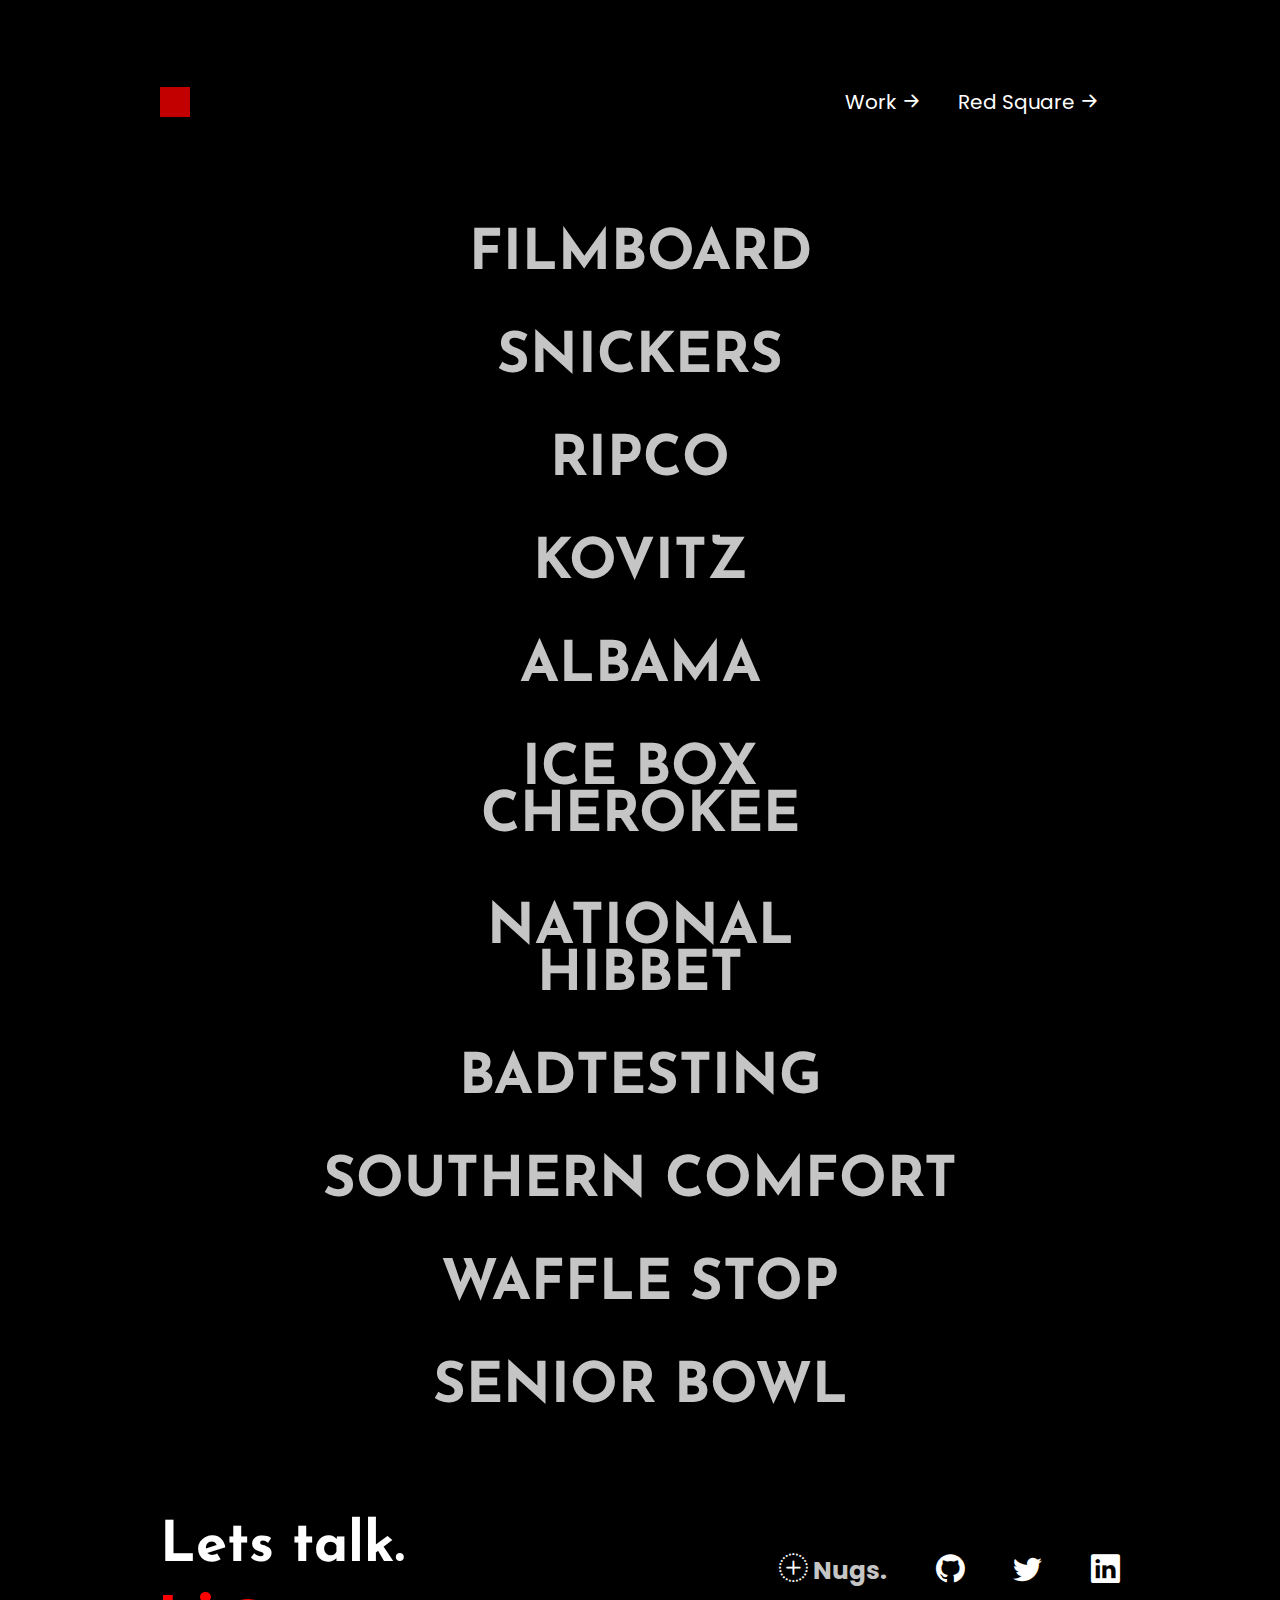
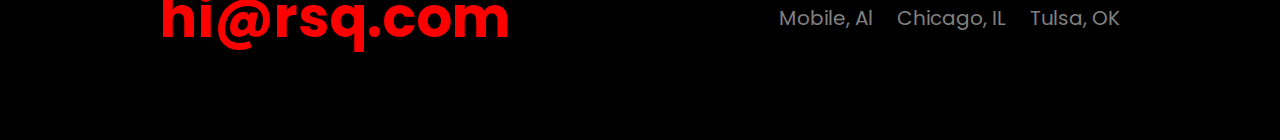
==== works.html @ f1d24ab0 "all work done except slide show of images" ====
<!DOCTYPE html>
<html lang="en">
<head>
    <meta charset="UTF-8">
    <meta http-equiv="X-UA-Compatible" content="IE=edge">
    <meta name="viewport" content="width=device-width, initial-scale=1.0">
    <title>Works Page</title>
    <!-- bootstrap -->
    <link rel="stylesheet" href="https://cdn.jsdelivr.net/npm/bootstrap-icons@1.9.1/font/bootstrap-icons.css">

    <!-- style sheet -->
    <link rel="stylesheet" href="style.css">
    <link rel="stylesheet" href="worksStyle.css">
</head>
<body>
    <section>
        <header class="padding">
            <div class="logo"></div>
            <div class="navLink">
                <ul>
                    <li class="workNav"><a href="works.html" >Work <i class="bi bi-arrow-right-short"></i></a></li>


                    <li class="redSquareNav"><a href="index.html" >Red Square <i class="bi bi-arrow-right-short"></i></a></li>
                </ul>
                
            </div>
        </header>



        <div class="imageContainer">
           <div class="imgWrapper">
            <img src="https://images.prismic.io/red-square-site/7ee825e0906b2918e50a9f963c50198b5c26b27d_flip-thumb.jpg?auto=compress,format" style="    position: relative;" alt="">

            <p class="mainHeading">FILMBOARD</p>
           </div>
           
           <div class="imgWrapper">
            <img src="https://images.prismic.io/red-square-site/fdc93bb6-72be-46e1-9a39-a7098faabb64_snickers-thumb.jpg" alt="">

            <p class="mainHeading">snickers</p>
           </div>

           <div class="imgWrapper">
            <img src="https://images.prismic.io/red-square-site/cb3e7330e12dd68d995b4e1fe2735a00949853c1_red-work-thumbs.jpg?auto=compress,format"  alt="">

            <p class="mainHeading">ripco</p>
           </div>

           <div class="imgWrapper">
            <img src="https://images.prismic.io/red-square-site/bc411035-c8b0-4ad8-8d57-345b2c74a672_red-case-kovitz-thumbnail.jpg?auto=compress,format" alt="">
          

            <p class="mainHeading">kovitz</p>
           </div>

           <div class="imgWrapper">

             
            <img src="https://images.prismic.io/red-square-site/f4eb0f86-3bbd-47b9-a105-371ad8f7fd70_UA-Thumbnail.jpg?auto=compress,format" alt="">
           
            <p class="mainHeading">albama</p>
           </div>

           <div class="imgWrapper">
            
            <img src="https://images.prismic.io/red-square-site/5d5746b1-b8a6-4b55-be71-50203021c521_RED_Website_IceBox_Cover.jpg?auto=compress,format" alt="">
           

            <p class="mainHeading">ice box</p>
           </div>

           <div class="imgWrapper">
            <img src="https://images.prismic.io/red-square-site/3daacb44-40a6-4213-83c2-69c76683ba79_cne-thumb.jpg?auto=compress,format" alt="">
           

            <p class="mainHeading">cherokee national</p>
           </div>

           <div class="imgWrapper">
            <img src="https://images.prismic.io/red-square-site/992de052-dc47-4a44-bc24-039288ede276_hibbett-thumb.jpg?auto=compress,format" alt="">
           

            <p class="mainHeading">hibbet</p>
           </div>

           <div class="imgWrapper">

            <img src="https://images.prismic.io/red-square-site/6a1afdaa20e7d4a42952a5594906d6d06542662b_bad-testing-thumb.jpg?auto=compress,format" alt="">
           

            <p class="mainHeading">badtesting</p>
           </div>

           <div class="imgWrapper">
           
            <img src="https://images.prismic.io/red-square-site/01789f8c-0b69-4ce8-905e-fc1e47d9fbbe_red-work-soco-thumbnail.jpg?auto=compress,format" alt="">

            <p class="mainHeading">southern Comfort</p>
           </div>

           <div class="imgWrapper">
           
            <img src="https://images.prismic.io/red-square-site/49e012f2-f7b2-418a-a7a5-3db5f4ae3d5c_RED_Website_WaffleStop_Hero.jpg?auto=compress,format" alt="">
            <p class="mainHeading">waffle stop</p>
           </div>

           <div class="imgWrapper">
            <img src="https://images.prismic.io/red-square-site/57925d5b-543a-4132-9f4a-6032390986f5_reeses-thumbnail.jpg?auto=compress,format" alt="">

            <p class="mainHeading">senior Bowl</p>
           </div>          
        </div>

        

        <footer class="padding">
            <h1 class="mainHeading">Lets talk. <br> <span>hi@rsq.com</span></h1>
           <div class="footerContact">
            <div>
                <p style="font-weight: bold;"><i class="bi bi-plus-circle-dotted"></i> Nugs.</p>
                <i class="bi bi-github"></i>
                <i class="bi bi-twitter"></i>
                <i class="bi bi-linkedin"></i>
            </div>
            <div>
                <p class="footerSubheading">Mobile, Al</p>
                <p class="footerSubheading">Chicago, IL</p>
                <p class="footerSubheading">Tulsa, OK</p>
            </div>
           </div>
        </footer>



    </section>

    <script src="app.js"></script>
</body>
</html>
---- style.css ----
@import url('https://fonts.googleapis.com/css2?family=Josefin+Sans:wght@300;400;600;700&family=Monoton&family=Poiret+One&family=Poppins:wght@400;500;600;700;800;900&family=Silkscreen:wght@400;700&display=swap');


*
{
    margin: 0;
    padding: 0;
    box-sizing: border-box;
    color: white;
    font-family: poppins;

}
html, body 
{
    overflow-x: hidden;
}

a
{
    color: white;
    text-decoration: none;
    font-size: 1.25rem;
}

i 
{
    font-size: 1.8rem;
}
li 
{
    font-size: 1.45rem;
    list-style: none;
}

.mainHeading
{
    font-size: 3.5rem;
    font-family: 'Josefin Sans', sans-serif;
}
p
{
    font-size: 1.55rem;
    line-height: 2;
    color: rgb(197, 197, 197);
}
hr 
{
    width: 80%;
    margin: auto;
    border: 1px solid rgb(83, 83, 83);
}



/* styling */
body 
{
    background-color: black;
}

.padding
{
    padding: 5rem 10rem;

}
/* header */
header
{
    padding: 1rem 0;
    display: flex;
    justify-content: space-between;
    align-items: center;
}

.logo
{
    width: 30px;
    height: 30px;
    background-color: rgb(194, 0, 0);
}
.navLink  ul
{
    display: flex;
    align-items: center;
}
.navLink a
{
    display: flex;
    align-items: center;
    margin: 0 1rem;
    transition: all .5s ease;
}
.navLink a i 
{
    transition: all .5s ease;
}
.navLink a:hover i
{
    transform: translateX(10px);
}

/* above img content */


.aboveContent .mainHeading
{
    font-size: 7.5rem;
    height: 300px;
}


img
{
    width: 100%;
    margin: 3rem 0;
    cursor: pointer;
    
}

/* below content */

.belowContent
{
    margin: 0rem 0 3rem;
    opacity: .2;
    transform: translateX(-150px);
    transition: .5s ease;
}

.belowContent h1 
{
    margin: 2rem 0;
    line-height: 1.25;
}

/* subFooter */

.subFooter
{
    display: flex;
    justify-content: space-between;
    margin: 5rem 0;
    opacity: .2;
    transform: translateX(-150px);
    transition: .5s ease;
   
}
.footerSubheading
{
    color: grey;
    font-size: 1.25rem;
}
.subFooter>div 
{
    display: flex;    

}
.cllintNames
{
   margin: 0 0 0 3rem;
}

.cllintNames li 
{
    line-height: 2;
    text-transform: capitalize;
}

/* footer */

footer
{
    padding: 4rem 0;
    display: flex;
    justify-content: space-between;
    align-items: center;
}

footer h1 span 
{
    color: red;
}


.footerContact
{
    display: flex;
    flex-direction: column;
}

.footerContact div 
{
    display: flex;
    justify-content: space-between;
    align-items: center;
    
}

.footerHeadingDiv
{
    padding: 2rem;
    transform: perspective(1000);
    transform-style: preserve-3d;
    cursor: pointer;

}
.footerHeadingDiv h1 
{
    transform: translateZ(20px)
}
.footerContact div p 
{
    margin:0 0 0 1.5rem;
}
footer i, footer a
{
    transition:  all .5s ease;
    cursor: pointer;
}

footer i:hover, footer a:hover
{
    transform: translateY(-20px);
}




.action
{
    opacity: 1;
    transform: translateX(0);
}






@media screen and (min-width:769px) and (max-width:1024px) {
    .padding 
    {
        padding: 4rem 5rem;
    }
    .aboveContent .mainHeading
    {
        font-size: 5.5rem;
        height: 250px;
    }
}

@media screen and (min-width:426px) and (max-width:768px) {
    .padding 
    {
        padding: 3rem 3rem;
    }
    .mainHeading
    {
        font-size: 2.85rem;
    }
    p, li
    {
        font-size: 1.4rem;
    }
    hr 
    {
        width: 85%;
    }
    .aboveContent .mainHeading
    {
        font-size: 3.8rem;
        height: 150px;
    }
    /* belowCOntetn */
    .belowContent
    {
        margin:0 0 2rem;
    }


    /* subfooter */

    .subFooter
    {
        flex-direction: column;
        
    }
    .subFooter>div 
    {
        align-items: center;
        justify-content: space-between;
    }
    .cllintNames
    {
        margin: 0;
        
    }

    /* footer */

    footer 
    {
        flex-direction: column;
    }
}

@media screen and (max-width:425px) {
    
    .padding 
    {
        padding: 1rem 2rem;
    }
    .mainHeading
    {
        font-size: 1.85rem;
    }
    p, li,a
    {
        font-size: 1.15rem;
 
    }
    hr 
    {
        width: 85%;
    }
    
    header 
    {
        padding: 0;
    }
    .log 
    {
        width: 20px;
        height: 20px;
    }
    .navLink  ul
    {
        flex-direction: column;
        text-align: right;
    }


    /* above content */
    .aboveContent .mainHeading
    {
        font-size: 2.8rem;
        margin-top: 2rem;
        height: 180px;
    }
    /* belowCOntetn */
    .belowContent
    {
        margin:0 0 2rem;
    }


    /* subfooter */

    .subFooter
    {
        flex-direction: column;
        
    }
    .subFooter>div 
    {
        align-items: center;
        justify-content: space-between;
    }
    .cllintNames
    {
        margin: 0;
        
    }

    /* footer */

    footer 
    {
        flex-direction: column;
    }
}
---- worksStyle.css ----
img 
{
    transition: all .4s ease;
    filter: saturate(1);
    margin-inline: 0 auto;
    transition: all .5s ease;
    
}

img:hover 
{
    /* -webkit-filter: grayscale(0%) */
    filter: saturate(0);
    transform: scale(.97);

}
.imgWrapper
{
    position: relative;
}

.imgWrapper .mainHeading
{
    text-align: center;
    font-weight: bold;
    position: absolute;
    top: 50%;
    left: 50%;
    transform: translate(-50%,-50%);
    text-transform: uppercase; 
    pointer-events: none;

}
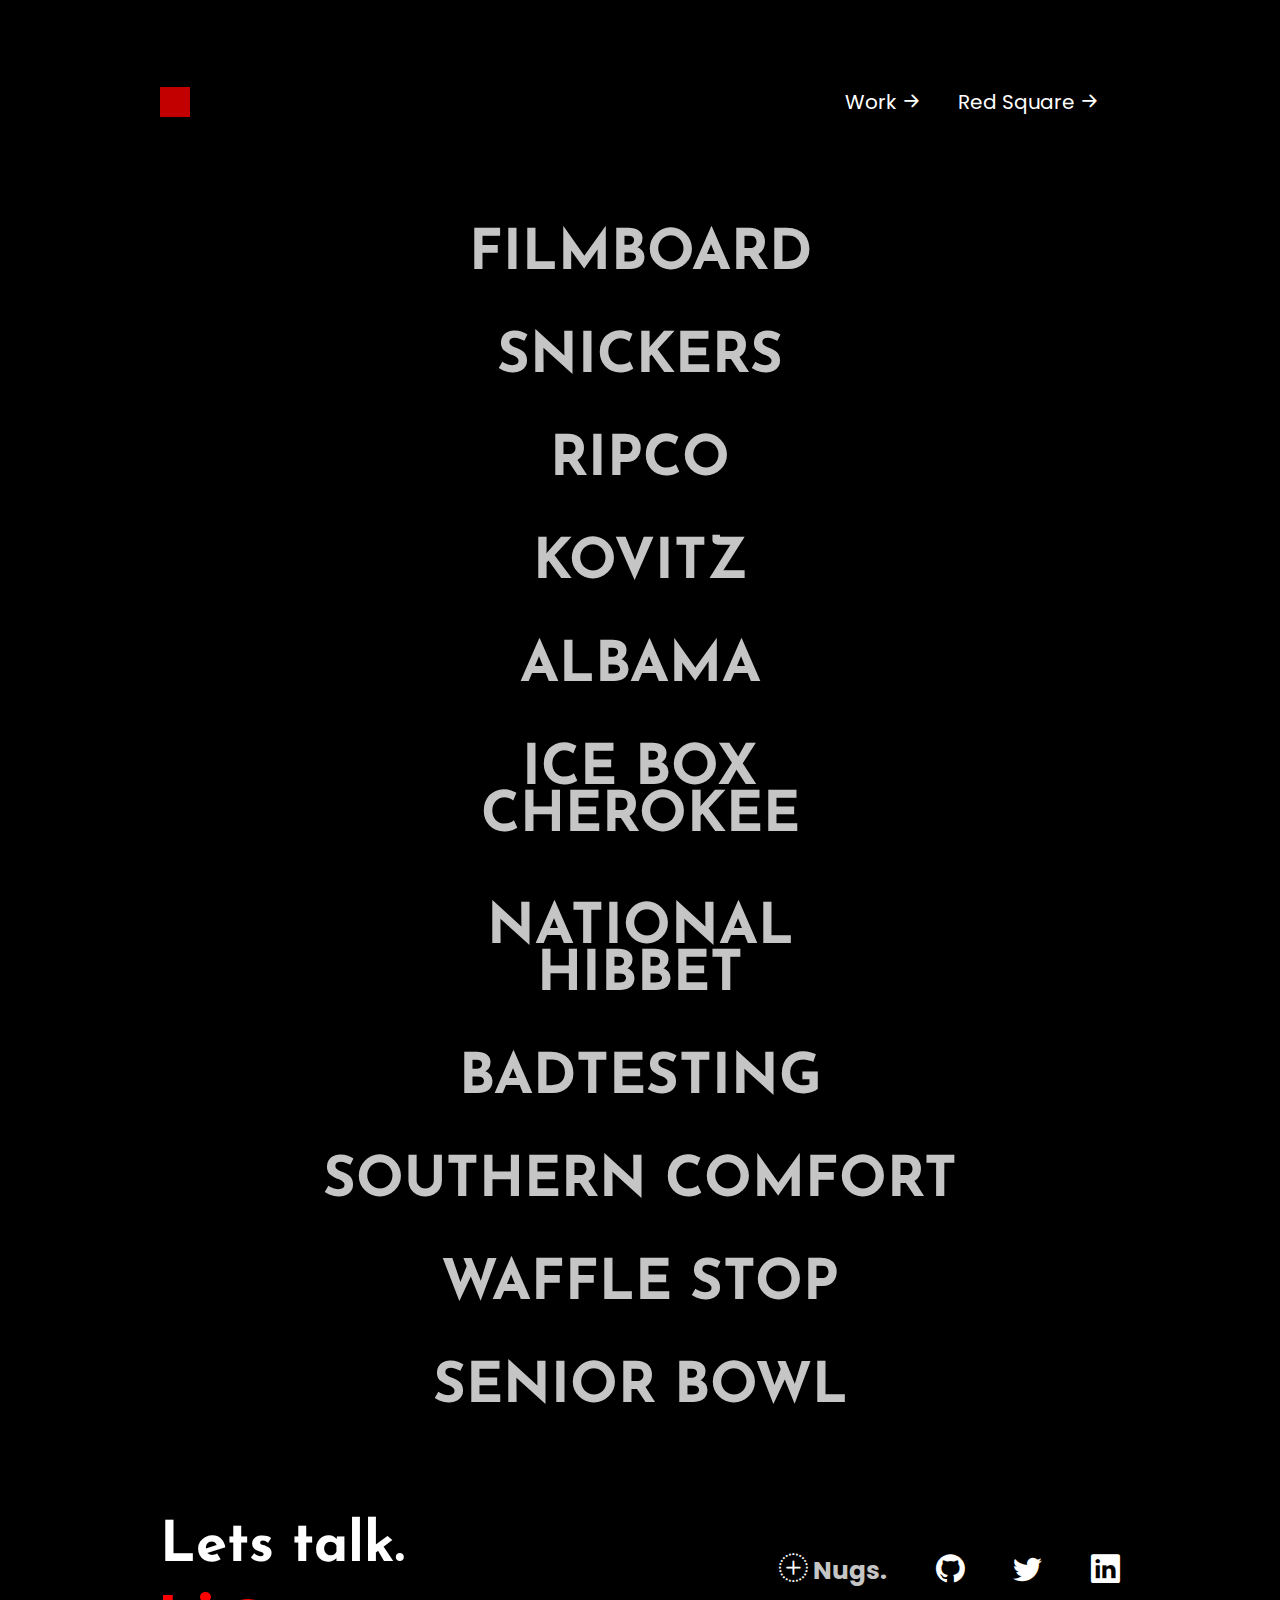
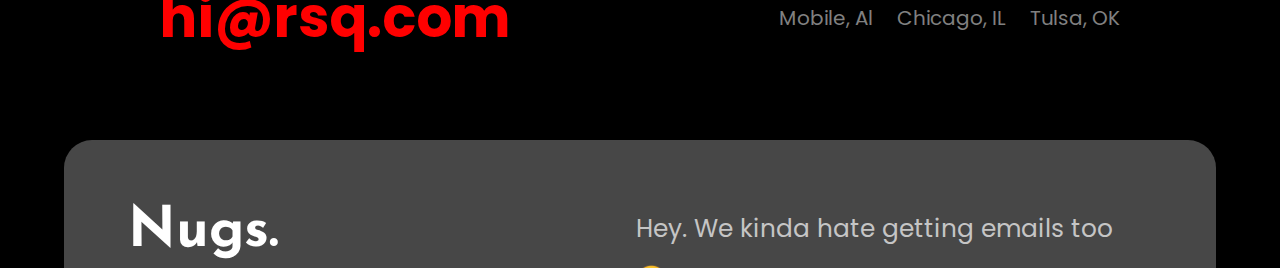
==== commit 96c66404: "nug container is added" ====
--- a/works.html
+++ b/works.html
@@ -132,6 +132,36 @@
            </div>
         </footer>
 
+        <div class="nugsContainer">
+            <div class="nugInsideConta">
+                <div class="nugsHeadingDiv">
+                    <h1 class="mainHeading">Nugs.</h1>
+                    <form >
+                        <input type="email" placeholder="Enter Your Email?"> <i class="bi bi-plus-circle-fill nugAdded" type="submit" ></i>
+                        <i class="bi bi-check-circle-fill doneCheck "></i>
+                    </form>
+                </div>
+                <div>
+                    <p>
+                        Hey. We kinda hate getting emails too 🙄.
+                        <br>
+                        That’s why we promise to only send them when <br> we have some tasty nuggets of information for you.
+                        <br>
+                        In your inbox for a good time, not a long time.
+                    </p>
+                </div>
+            </div>
+
+            <hr>
+
+            <div class="policyNever">
+                <a href="#">Never Mind</a>
+                <a href="#">Privacy Policy</a>
+            </div>
+
+            
+        </div>
+
 
 
     </section>
--- a/style.css
+++ b/style.css
@@ -13,6 +13,7 @@
 html, body 
 {
     overflow-x: hidden;
+    scroll-behavior: smooth;
 }
 
 a
@@ -232,8 +233,86 @@
     transform: translateX(0);
 }
 
-
-
+/* nugs container */
+
+.nugsContainer 
+{
+    width: 90vw;
+    height: 0;
+    overflow: hidden;
+    background-color: rgb(71, 71, 71);
+    color: white;
+    margin: 0 auto;
+    padding: 4rem;
+    border-radius: 1.75rem 1.75rem 0 0;
+    transition: .5s ease-in;
+}
+.nugBtn 
+{
+    z-index: 5;
+}
+
+.nugactive
+{
+    height: auto;
+}
+
+.nugsContainer>div 
+{
+    display: flex;
+    justify-content: space-between;
+
+}
+.nugInsideConta
+{
+    margin-bottom: 2.5rem;
+
+}
+.nugsHeadingDiv form
+{
+    display: flex;
+    justify-content: center;
+    align-items: center;
+    margin-top: 1.85rem;
+}
+.nugsHeadingDiv form i 
+{
+    font-size: 2.5rem;
+    cursor: pointer;
+    transition: .5s ease;
+}
+
+.nugsHeadingDiv form input
+{
+    background-color: rgb(255, 255, 255);
+
+    padding: .75rem 1.85rem;
+    width: 400px;
+    margin-right: 1.75rem;
+    outline: none;
+    border: none;
+    text-align: center;
+    font-size: 1.25rem;
+    color: rgb(0, 0, 0);
+    font-family: poppins;
+    letter-spacing: 1.25px;
+    transform: .5s ease;
+}
+.doneCheck 
+{
+    opacity: 0;
+    color: rgb(8, 255, 8);
+    transform: scale(0);
+
+}
+
+
+.policyNever
+{
+    margin-top: 1rem;
+    padding: 1rem 1.8rem;
+    text-decoration: underline;
+}
 
 
 
@@ -247,6 +326,23 @@
         font-size: 5.5rem;
         height: 250px;
     }
+    .nugsContainer
+    {
+        width: 100%;
+        padding: 1rem;
+    }
+    .nugInsideConta
+    {
+        flex-direction: column;
+    }
+    .nugInsideConta div 
+    {
+        margin: 1.5rem;
+    }
+    .nugsHeadingDiv form
+    {
+        display: block;
+    }
 }
 
 @media screen and (min-width:426px) and (max-width:768px) {
@@ -301,6 +397,26 @@
     footer 
     {
         flex-direction: column;
+    }
+
+    /* nug div */
+
+    .nugsContainer
+    {
+        width: 100%;
+        padding: 1rem;
+    }
+    .nugInsideConta
+    {
+        flex-direction: column;
+    }
+    .nugInsideConta div 
+    {
+        margin: 1.5rem;
+    }
+    .nugsHeadingDiv form
+    {
+        display: block;
     }
 }
 
@@ -378,5 +494,33 @@
     {
         flex-direction: column;
     }
-}
-
+
+    /* nug div */
+
+    .nugsContainer
+    {
+        width: 100%;
+        padding: 1rem;
+    }
+    .nugInsideConta
+    {
+        flex-direction: column;
+    }
+    .nugInsideConta div 
+    {
+        margin: 1.5rem;
+    }
+    .nugsHeadingDiv form
+    {
+        display: flex;
+
+        
+    }
+    .nugsHeadingDiv form input
+    {
+        width: 250px;
+        font-size: 1rem;
+        padding: .5rem 1rem;
+    }
+}
+
